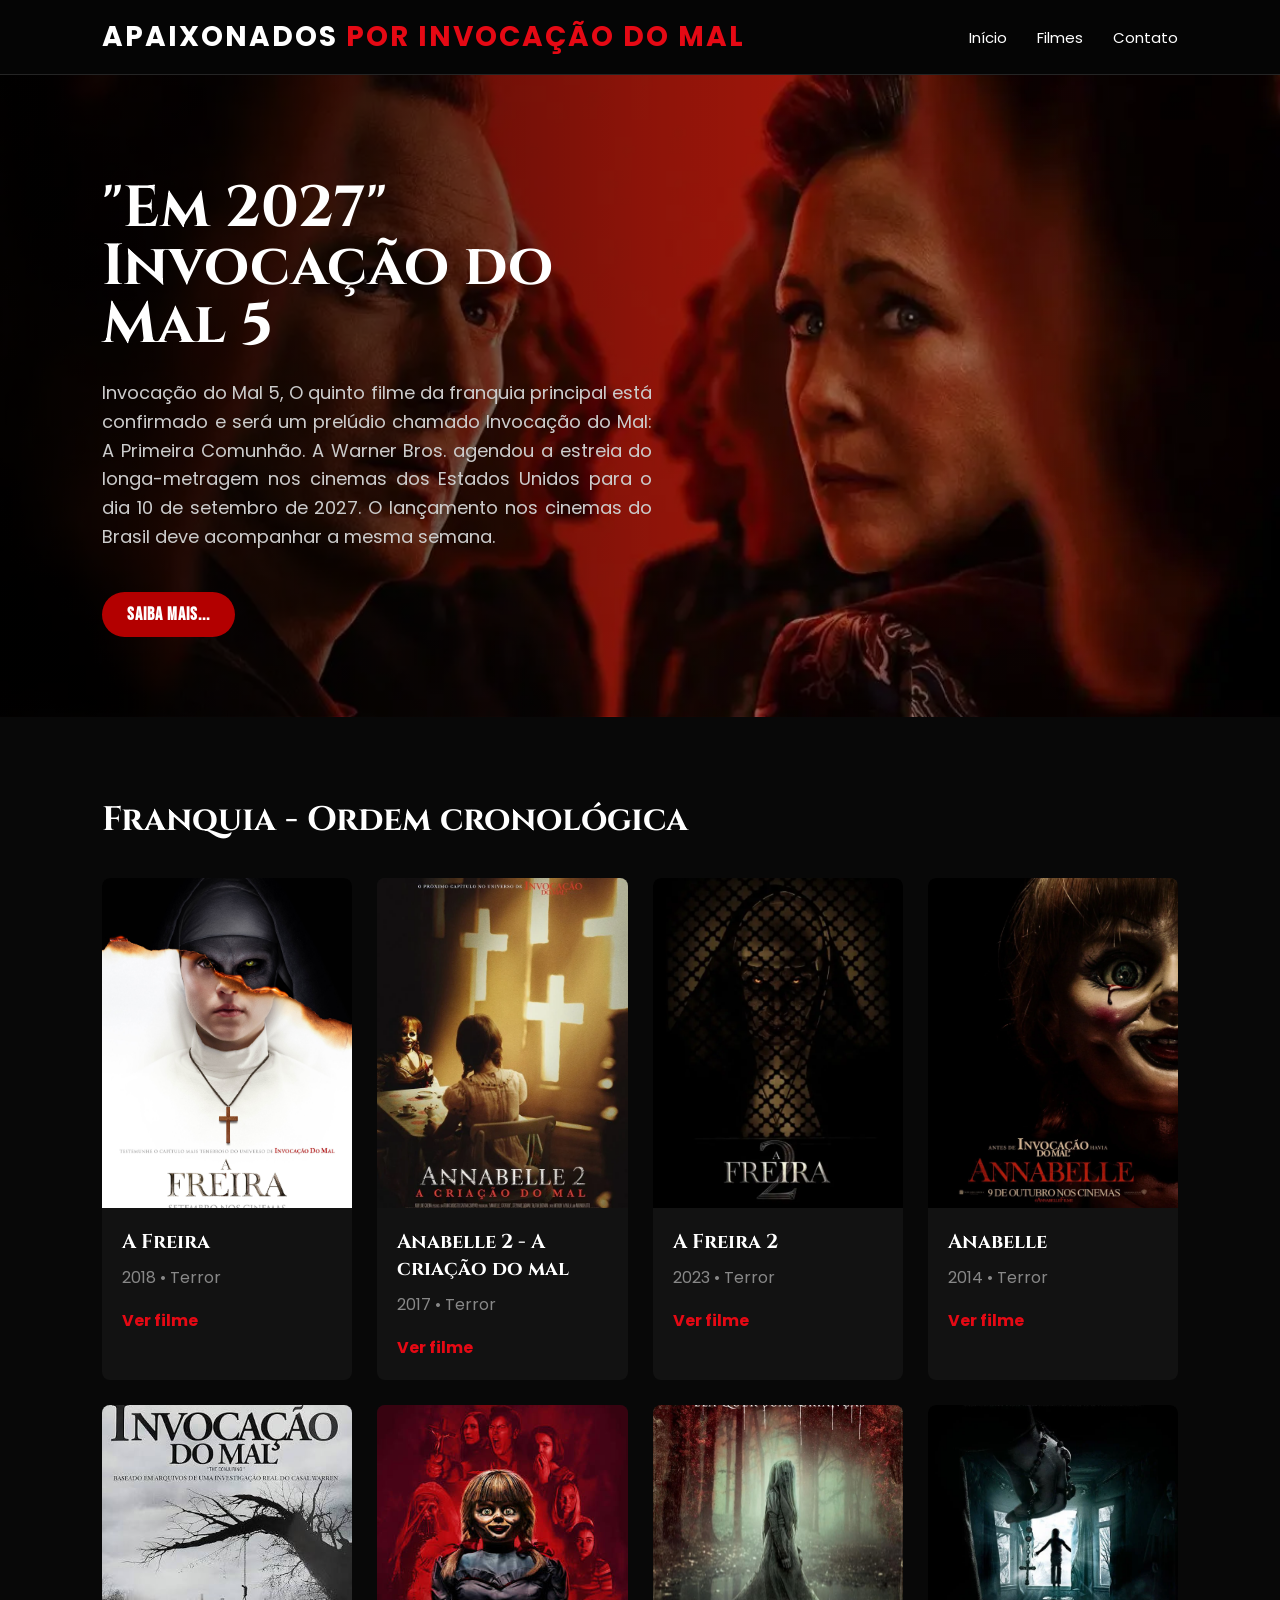
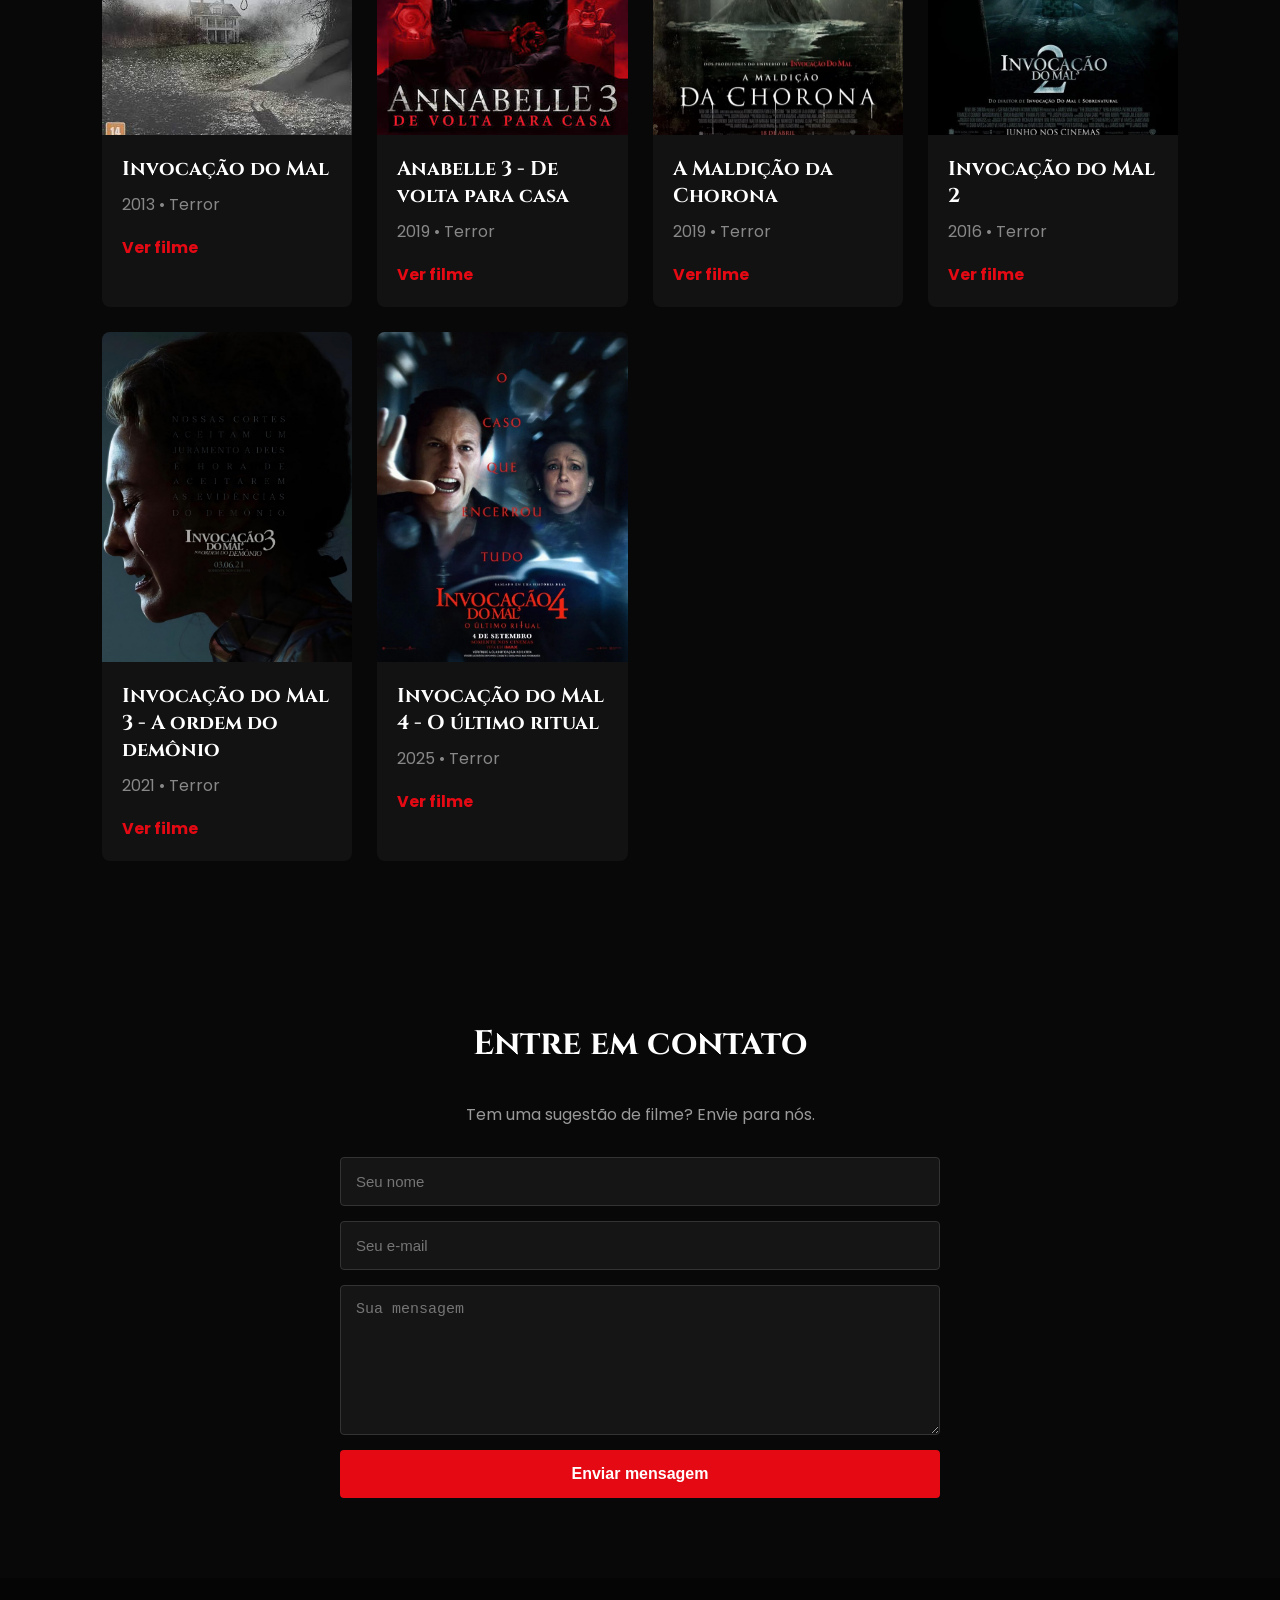
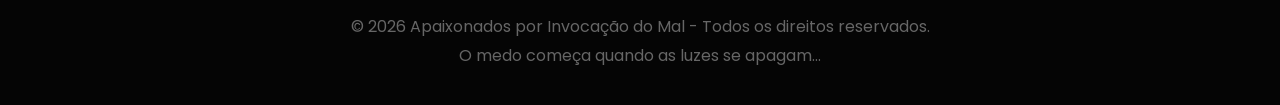
==== meu-site-terror/index.html @ 50147bad "atualização" ====
<!DOCTYPE html>
<html lang="pt-BR">
<head>
    <meta charset="UTF-8">
    <meta name="viewport" content="width=device-width, initial-scale=1.0">
    <meta name="description" content="Site de filmes de terror">
    <title>Apaixonados por Invocação do Mal - Filmes de Terror</title>

    <link rel="stylesheet" href="terror.css">

    <link rel="preconnect" href="https://fonts.googleapis.com">
<link rel="preconnect" href="https://fonts.gstatic.com" crossorigin>

<link href="https://fonts.googleapis.com/css2?family=Bebas+Neue&family=Cinzel:wght@400;500;600;700;800;900&family=Poppins:wght@400;500;600;700&display=swap" rel="stylesheet">

</head>

<body>

    <header>
        <div class="logo">APAIXONADOS <span>POR INVOCAÇÃO DO MAL</span></div>

        <nav>
            <a href="#inicio">Início</a>
            <a href="#filmes">Filmes</a>
            <a href="#contato">Contato</a>
        </nav>
    </header>

    <main>

        <!-- BANNER PRINCIPAL -->
        <section class="hero" id="inicio">
            <div class="hero-conteudo">

                <h1>"Em 2027" Invocação do Mal 5</h1>

                <p>
                   Invocação do Mal 5, O quinto filme da franquia principal está confirmado e será um prelúdio chamado Invocação do Mal: A Primeira Comunhão. 
                   A Warner Bros. agendou a estreia do longa-metragem nos cinemas dos Estados Unidos para o dia 10 de setembro de 2027. O lançamento nos cinemas do Brasil deve acompanhar a mesma semana.</p>
               
                   <details class="saiba-mais">

    <summary>Saiba mais...</summary>

    <h3>O que já sabemos sobre o filme:</h3>

    <p>
        <strong>A História:</strong> O roteiro deixará de lado o formato de sequência direta
        após o encerramento da saga original no quarto filme. A nova trama voltará no tempo,
        mais especificamente para a década de 1940, com foco nos primeiros casos paranormais
        e na juventude do casal de investigadores.
    </p>

    <h3>Novo Elenco:</h3>

    <p>
        Como retrata o passado dos protagonistas, os atores originais Patrick Wilson e Vera
        Farmiga passam o bastão. O jovem Ed Warren será interpretado por Garrett Wareing
        (A Longa Marcha) e a jovem Lorraine Warren será vivida por Amanda Fix
        (Acampamento Miasma). O ator alemão Matthias Schweighöfer (Army of the Dead)
        também integra o elenco em papel secreto.
    </p>

    <h3>Direção e Roteiro:</h3>

    <p>
        A direção fica sob a responsabilidade do cineasta francês Rodrigue Huart.
        O roteiro foi assinado por Richard Naing e Ian Goldberg, veteranos que
        trabalharam em A Freira 2 e Invocação do Mal 4.
    </p>
</details>
                </div>
            </div>
        </section> 

        <!-- FILMES -->
        <section class="filmes" id="filmes">
            <h2>Franquia - Ordem cronológica</h2>
            

            <div class="grade-filmes">

                <article class="card">
                    <img src="imagens/1348208.jpg" alt="Filme de terror">
                    <div class="card-conteudo">
                        <h3>A Freira</h3>
                        <p>2018 • Terror</p>
                        <a href="https://www.youtube.com/watch?v=4V44ew-laC4">Ver filme</a>
                    </div>
                </article>

                <article class="card">
                    <img src="imagens/208315.jpg" alt="Filme de terror">
                    <div class="card-conteudo">
                        <h3>Anabelle 2 - A criação do mal</h3>
                        <p>2017 • Terror</p>
                        <a href="https://www.youtube.com/watch?v=EWjq_8ijmvo">Ver filme</a>
                    </div>
                </article>

                <article class="card">
                    <img src="imagens/afreira2.webp" alt="Filme de terror">
                    <div class="card-conteudo">
                        <h3>A Freira 2</h3>
                        <p>2023 • Terror</p>
                        <a href="https://www.youtube.com/watch?v=0JZ8WGVSrwM">Ver filme</a>
                    </div>
                </article>

                <article class="card">
                    <img src="imagens/anabellefoto.jpg" alt="Filme de terror">
                    <div class="card-conteudo">
                        <h3>Anabelle</h3>
                        <p>2014 • Terror</p>
                        <a href="https://www.youtube.com/watch?v=kHl6aU30pIo">Ver filme</a>
                    </div>
                </article>

                <article class="card">
                    <img src="imagens/invocaçãodomal1.jpg" alt="Filme de terror">
                    <div class="card-conteudo">
                        <h3>Invocação do Mal</h3>
                        <p>2013 • Terror</p>
                        <a href="https://www.youtube.com/watch?v=GQrrXceHn2E">Ver filme</a>
                    </div>
                </article>

                <article class="card">
                    <img src="imagens/anabelle3.jpg" alt="Filme de terror">
                    <div class="card-conteudo">
                        <h3>Anabelle 3 - De volta para casa</h3>
                        <p>2019 • Terror</p>
                        <a href="https://www.youtube.com/watch?v=BlAsN0G8_7o">Ver filme</a>
                    </div>
                </article>

                
                <article class="card">
                    <img src="imagens/amaldicaodachorona.jpg" alt="Filme de terror">
                    <div class="card-conteudo">
                        <h3>A Maldição da Chorona</h3>
                        <p>2019 • Terror</p>
                        <a href="https://www.youtube.com/watch?v=6Y3QdYdobFw">Ver filme</a>
                    </div>
                </article>

                <article class="card">
                    <img src="imagens/invocacaodomal2.jpg" alt="Filme de terror">
                    <div class="card-conteudo">
                        <h3>Invocação do Mal 2</h3>
                        <p>2016 • Terror</p>
                        <a href="https://www.youtube.com/watch?v=5gN2uH3EJFU">Ver filme</a>
                    </div>
                </article>

                <article class="card">
                    <img src="imagens/invocacaodomal3.jpg" alt="Filme de terror">
                    <div class="card-conteudo">
                        <h3>Invocação do Mal 3 - A ordem do demônio</h3>
                        <p>2021 • Terror</p>
                        <a href="https://www.youtube.com/watch?v=anDtrp34xig">Ver filme</a>
                    </div>
                </article>

                <article class="card">
                    <img src="imagens/invocacaodomal4.jpg" alt="Filme de terror">
                    <div class="card-conteudo">
                        <h3>Invocação do Mal 4 - O último ritual</h3>
                        <p>2025 • Terror</p>
                        <a href="https://www.youtube.com/watch?v=PK36Lr7dJU8">Ver filme</a>
                    </div>
                </article>


            </div>
        </section>

      
        <!-- CONTATO -->
        <section class="contato" id="contato">
            <h2>Entre em contato</h2>

            <p>
                Tem uma sugestão de filme? Envie para nós.
            </p>

            <form>
                <input type="text" placeholder="Seu nome" required>

                <input type="email" placeholder="Seu e-mail" required>

                <textarea placeholder="Sua mensagem"></textarea>

                <button type="submit">Enviar mensagem</button>
            </form>
        </section>

    </main>

    <footer>
        <p>© 2026 Apaixonados por Invocação do Mal - Todos os direitos reservados.</p>
        <p>O medo começa quando as luzes se apagam...</p>
    </footer>

</body>
</html>
---- meu-site-terror/terror.css ----
/* RESET */

* {
    margin: 0;
    padding: 0;
    box-sizing: border-box;
}

html {
    scroll-behavior: smooth;
}

body {
    background-color: #080808;
    color: #ffffff;
}


/* HEADER */

header {
    width: 100%;
    height: 75px;
    padding: 0 8%;
    background-color: #050505;

    display: flex;
    align-items: center;
    justify-content: space-between;

    border-bottom: 1px solid #252525;

    position: fixed;
    top: 0;
    z-index: 1000;
}

.logo {
    font-size: 28px;
    font-weight: bold;
    letter-spacing: 2px;
}

.logo span {
    color: #e50914;
}

nav {
    display: flex;
    gap: 30px;
}

nav a {
    color: #ffffff;
    text-decoration: none;
    font-size: 15px;
    transition: 0.3s;
}

nav a:hover {
    color: #e50914;
}


/* HERO */

.hero {
    min-height: 700px;
    width: 100%;

    display: flex;
    align-items: center;

    padding: 180px 8% 80px;

    background-image:
        linear-gradient(
            90deg,
            rgba(0, 0, 0, 0.90),
            rgba(0, 0, 0, 0.45),
            rgba(0, 0, 0, 0.15)
        ),
        url("imagens/casaled.webp");

    background-size: cover;
    background-position: center;
    background-repeat: no-repeat;
}
.hero-conteudo {
    max-width: 550px;
}

.hero-conteudo p {
    text-align: justify;
    line-height: 1.6;
}

.categoria {
    color: #e50914;
    font-weight: bold;
    letter-spacing: 3px;
    margin-bottom: 15px;
}

.hero h1 {
    font-size: 58px;
    line-height: 1;
    margin-bottom: 25px;
}

.hero p {
    color: #cccccc;
    font-size: 18px;
    line-height: 1.6;
}


/* BOTÕES */

.botoes {
    display: flex;
    gap: 15px;
    margin-top: 30px;
}

.botao,
.botao-secundario {
    padding: 14px 24px;
    border-radius: 4px;
    text-decoration: none;
    font-weight: bold;
}

.botao {
    background-color: #e50914;
    color: white;
}

.botao:hover {
    background-color: #b20710;
}

.botao-secundario {
    background-color: #ffffff;
    color: #000000;
}

.botao-secundario:hover {
    background-color: #cccccc;
}


/* SEÇÃO FILMES */

.filmes {
    padding: 80px 8%;
}

h2 {
    font-size: 34px;
    margin-bottom: 35px;
}

.grade-filmes {
    display: grid;
    grid-template-columns: repeat(4, 1fr);
    gap: 25px;
}


/* CARD */

.card {
    background-color: #121212;
    border-radius: 8px;
    overflow: hidden;
    transition: 0.3s;
}

.card:hover {
    transform: translateY(-8px);
    box-shadow: 0 10px 30px rgba(229, 9, 20, 0.3);
}

.card img {
    width: 100%;
    height: 330px;
    object-fit: cover;
    display: block;
}

.card-conteudo {
    padding: 20px;
}

.card h3 {
    font-size: 20px;
    margin-bottom: 10px;
}

.card p {
    color: #888888;
    margin-bottom: 18px;
}

.card a {
    color: #e50914;
    text-decoration: none;
    font-weight: bold;
}


/* CLÁSSICOS */

.classicos {
    padding: 80px 8%;
    background-color: #101010;
}

.lista-classicos {
    display: grid;
    grid-template-columns: repeat(3, 1fr);
    gap: 25px;
}

.lista-classicos div {
    padding: 30px;
    background-color: #181818;
    border-left: 4px solid #e50914;
}

.lista-classicos span {
    color: #e50914;
    font-size: 30px;
    font-weight: bold;
}

.lista-classicos h3 {
    margin: 15px 0 10px;
    font-size: 22px;
}

.lista-classicos p {
    color: #999999;
    line-height: 1.5;
}


/* CONTATO */

.contato {
    padding: 80px 8%;
    text-align: center;
}

.contato > p {
    color: #999999;
    margin-bottom: 30px;
}

form {
    max-width: 600px;
    margin: auto;

    display: flex;
    flex-direction: column;
    gap: 15px;
}

input,
textarea {
    width: 100%;
    padding: 15px;

    background-color: #151515;
    border: 1px solid #333333;
    border-radius: 4px;

    color: white;
    font-size: 15px;
}

textarea {
    min-height: 150px;
    resize: vertical;
}

button {
    padding: 15px;

    background-color: #e50914;
    color: white;

    border: none;
    border-radius: 4px;

    font-size: 16px;
    font-weight: bold;

    cursor: pointer;
}

button:hover {
    background-color: #b20710;
}


/* FOOTER */

footer {
    padding: 35px 8%;
    background-color: #050505;
    text-align: center;

    color: #666666;
    line-height: 1.8;
}


/* RESPONSIVIDADE */

@media (max-width: 900px) {

    .grade-filmes {
        grid-template-columns: repeat(2, 1fr);
    }

    .lista-classicos {
        grid-template-columns: 1fr;
    }

    .hero h1 {
        font-size: 45px;
    }
}


@media (max-width: 600px) {

    header {
        height: auto;
        padding: 20px;
        flex-direction: column;
        gap: 15px;
    }

    nav {
        gap: 15px;
        flex-wrap: wrap;
        justify-content: center;
    }

    .hero {
        padding: 180px 20px 80px;
    }

    .hero h1 {
        font-size: 38px;
    }

    .filmes,
    .classicos,
    .contato {
        padding: 60px 20px;
    }

    .grade-filmes {
        grid-template-columns: 1fr;
    }
}

body {
    font-family: 'Poppins', sans-serif;
}

.saiba-mais {
    margin-top: 40px;
}

.saiba-mais h3 {
    margin-top: 25px;
    margin-bottom: 10px;
}

.saiba-mais p {
    text-align: justify;
    margin-bottom: 20px;
    line-height: 1.6;
}

.saiba-mais summary {
    display: inline-block;
    padding: 12px 25px;
    background-color: #b30000;
    color: white;
    border-radius: 30px;
    cursor: pointer;
    font-weight: bold;
    list-style: none;
    transition: 0.3s;
}

.saiba-mais summary:hover {
    background-color: #e00000;
    transform: scale(1.05);
}

body {
    font-family: 'Poppins', sans-serif;
}

h1, h2, h3 {
    font-family: 'Cinzel', serif;
}

.saiba-mais summary {
    font-family: 'Bebas Neue', sans-serif;
    font-size: 18px;
    letter-spacing: 1px;
}
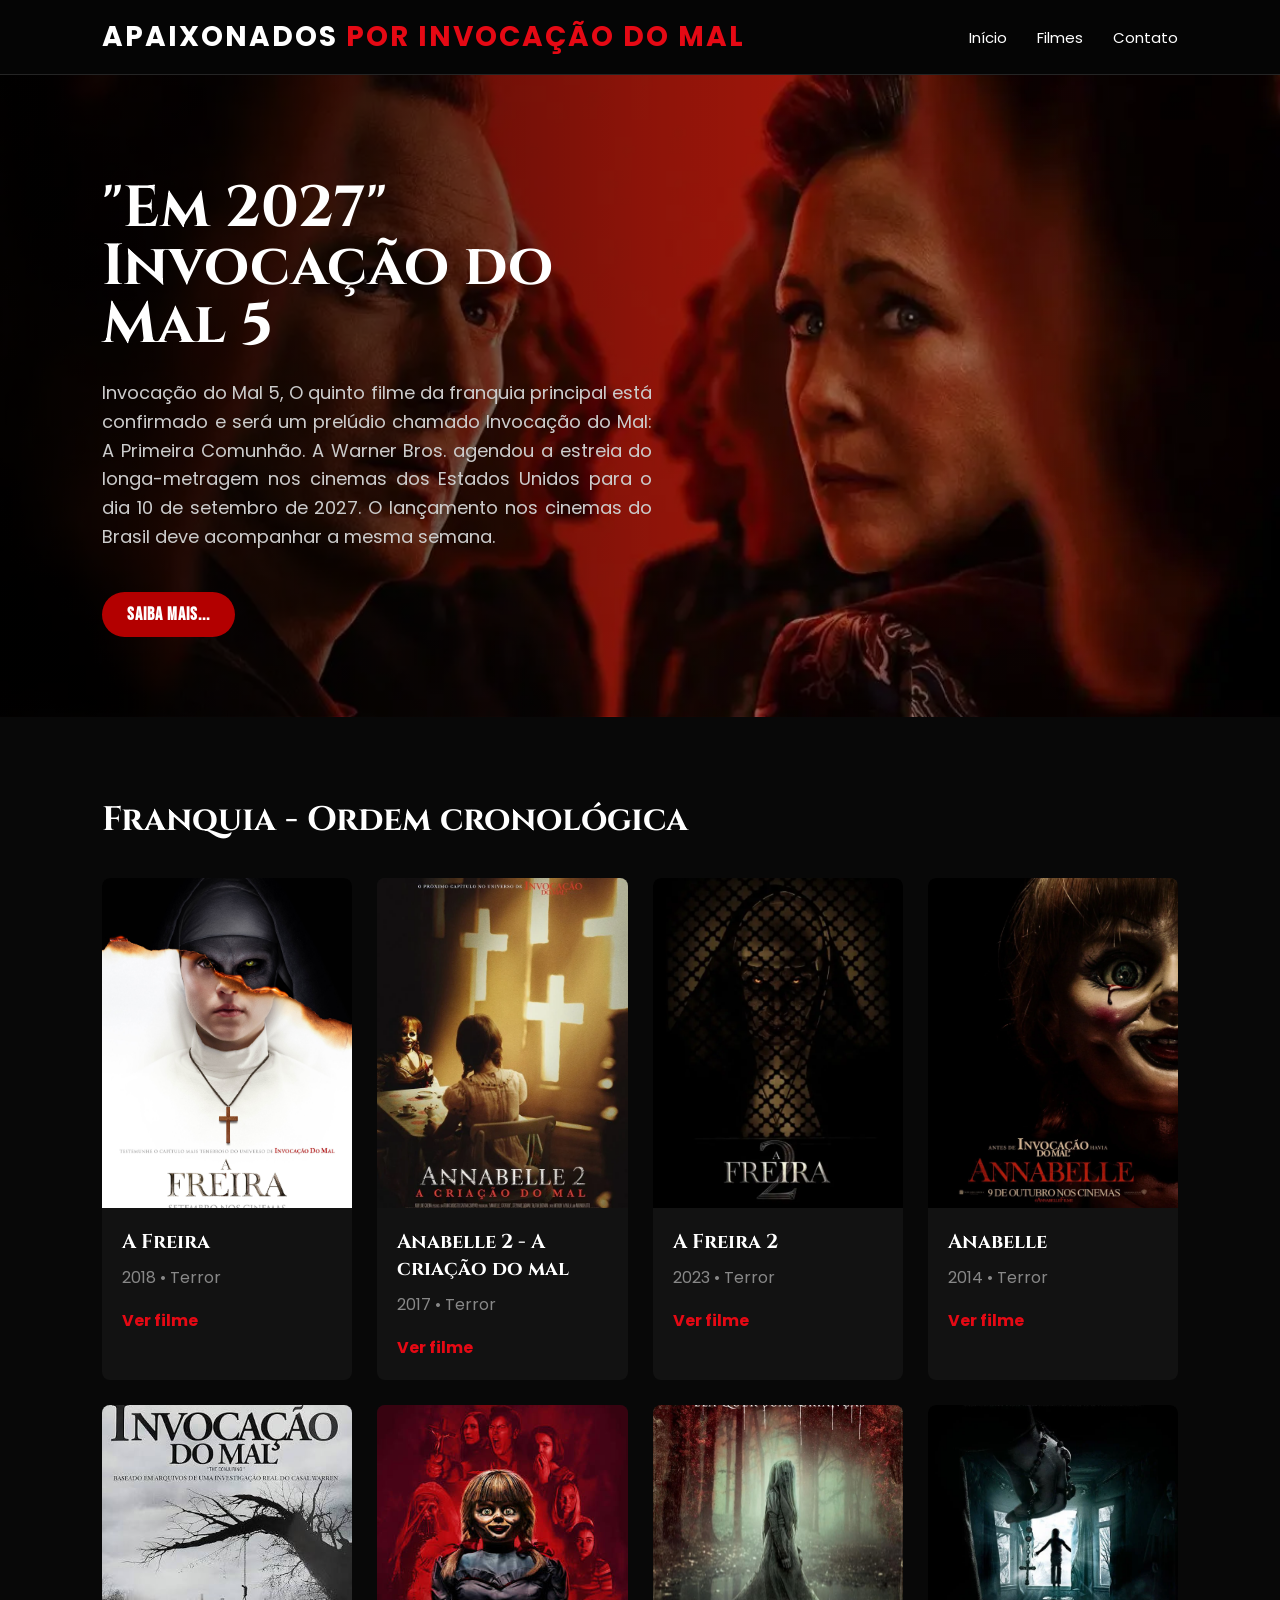
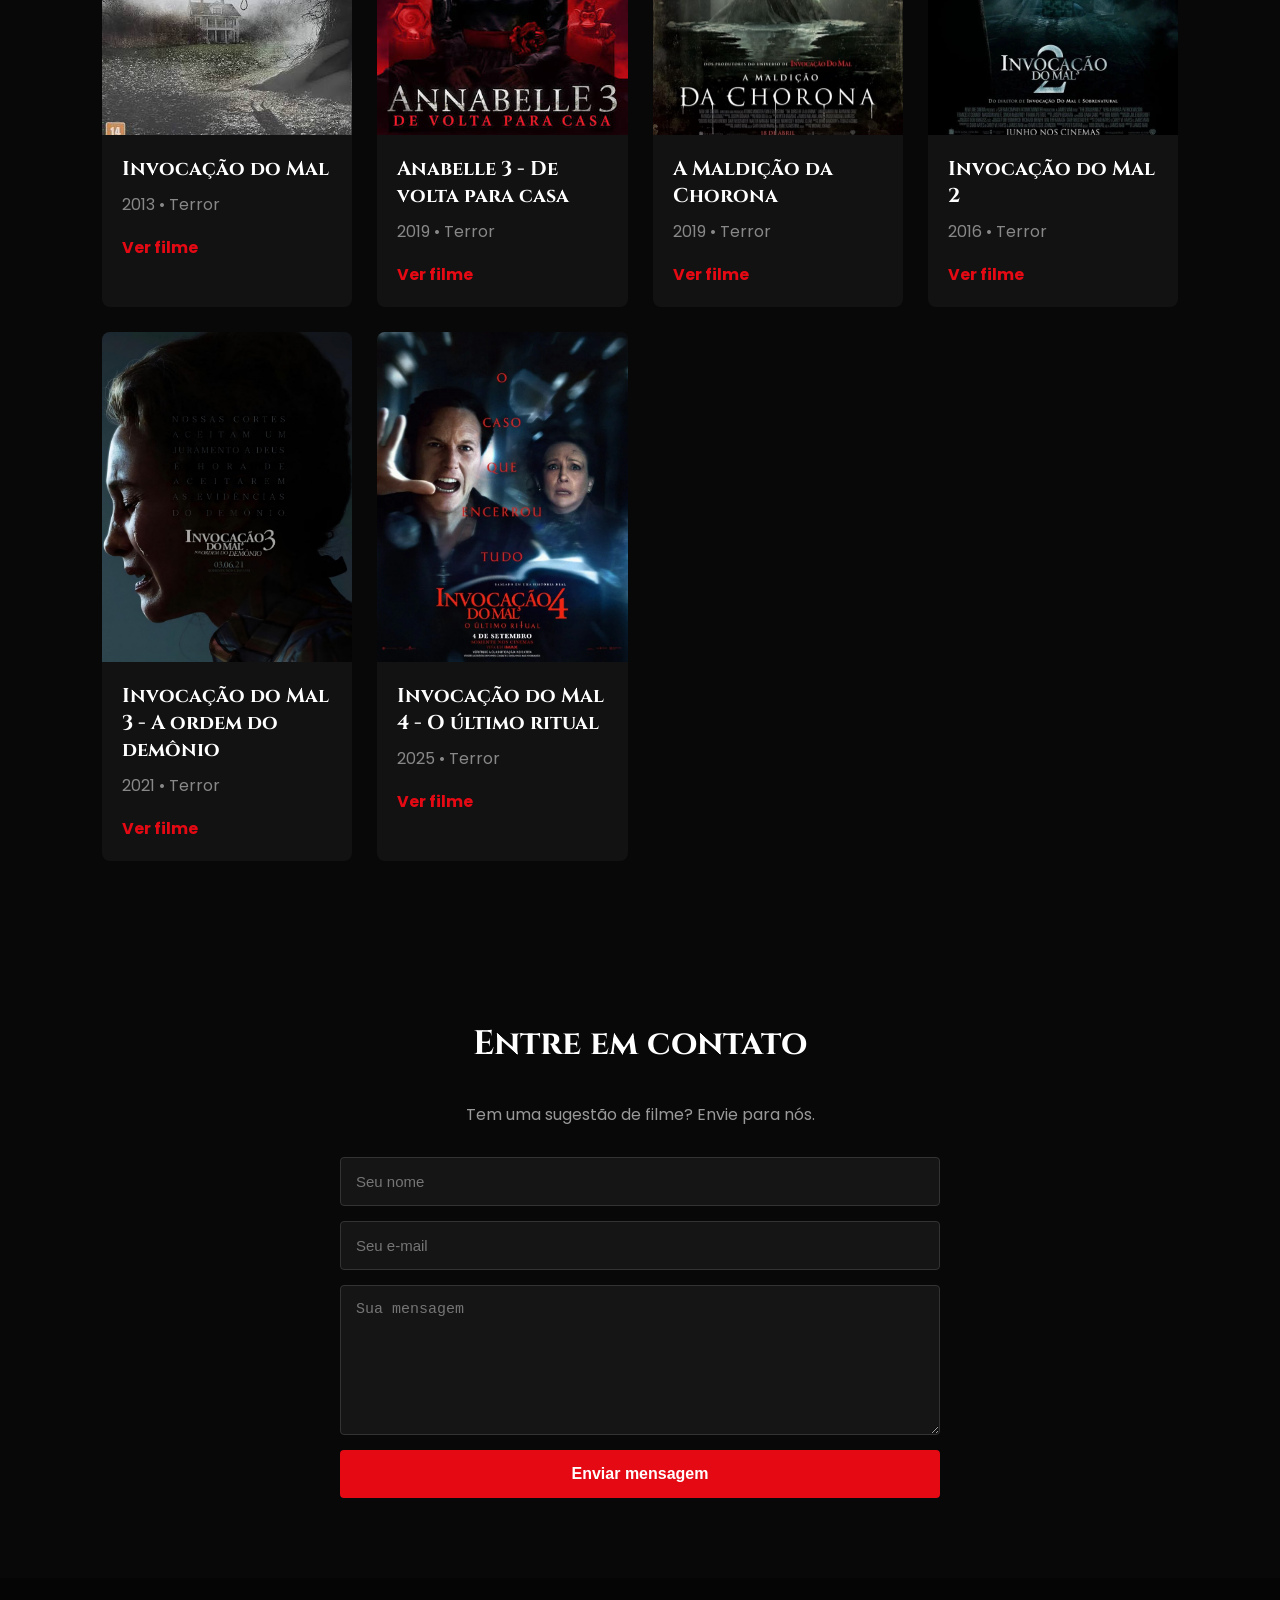
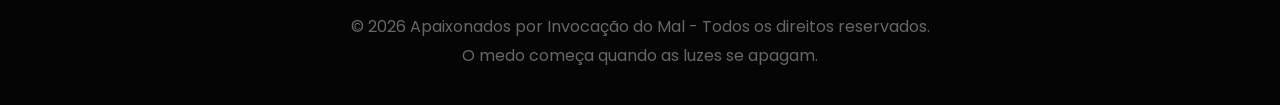
==== commit ff2cfff2: "correção" ====
--- a/meu-site-terror/index.html
+++ b/meu-site-terror/index.html
@@ -200,7 +200,7 @@
 
     <footer>
         <p>© 2026 Apaixonados por Invocação do Mal - Todos os direitos reservados.</p>
-        <p>O medo começa quando as luzes se apagam...</p>
+        <p>O medo começa quando as luzes se apagam.</p>
     </footer>
 
 </body>
--- a/meu-site-terror/terror.css
+++ b/meu-site-terror/terror.css
@@ -245,7 +245,6 @@
     line-height: 1.5;
 }
 
-
 /* CONTATO */
 
 .contato {
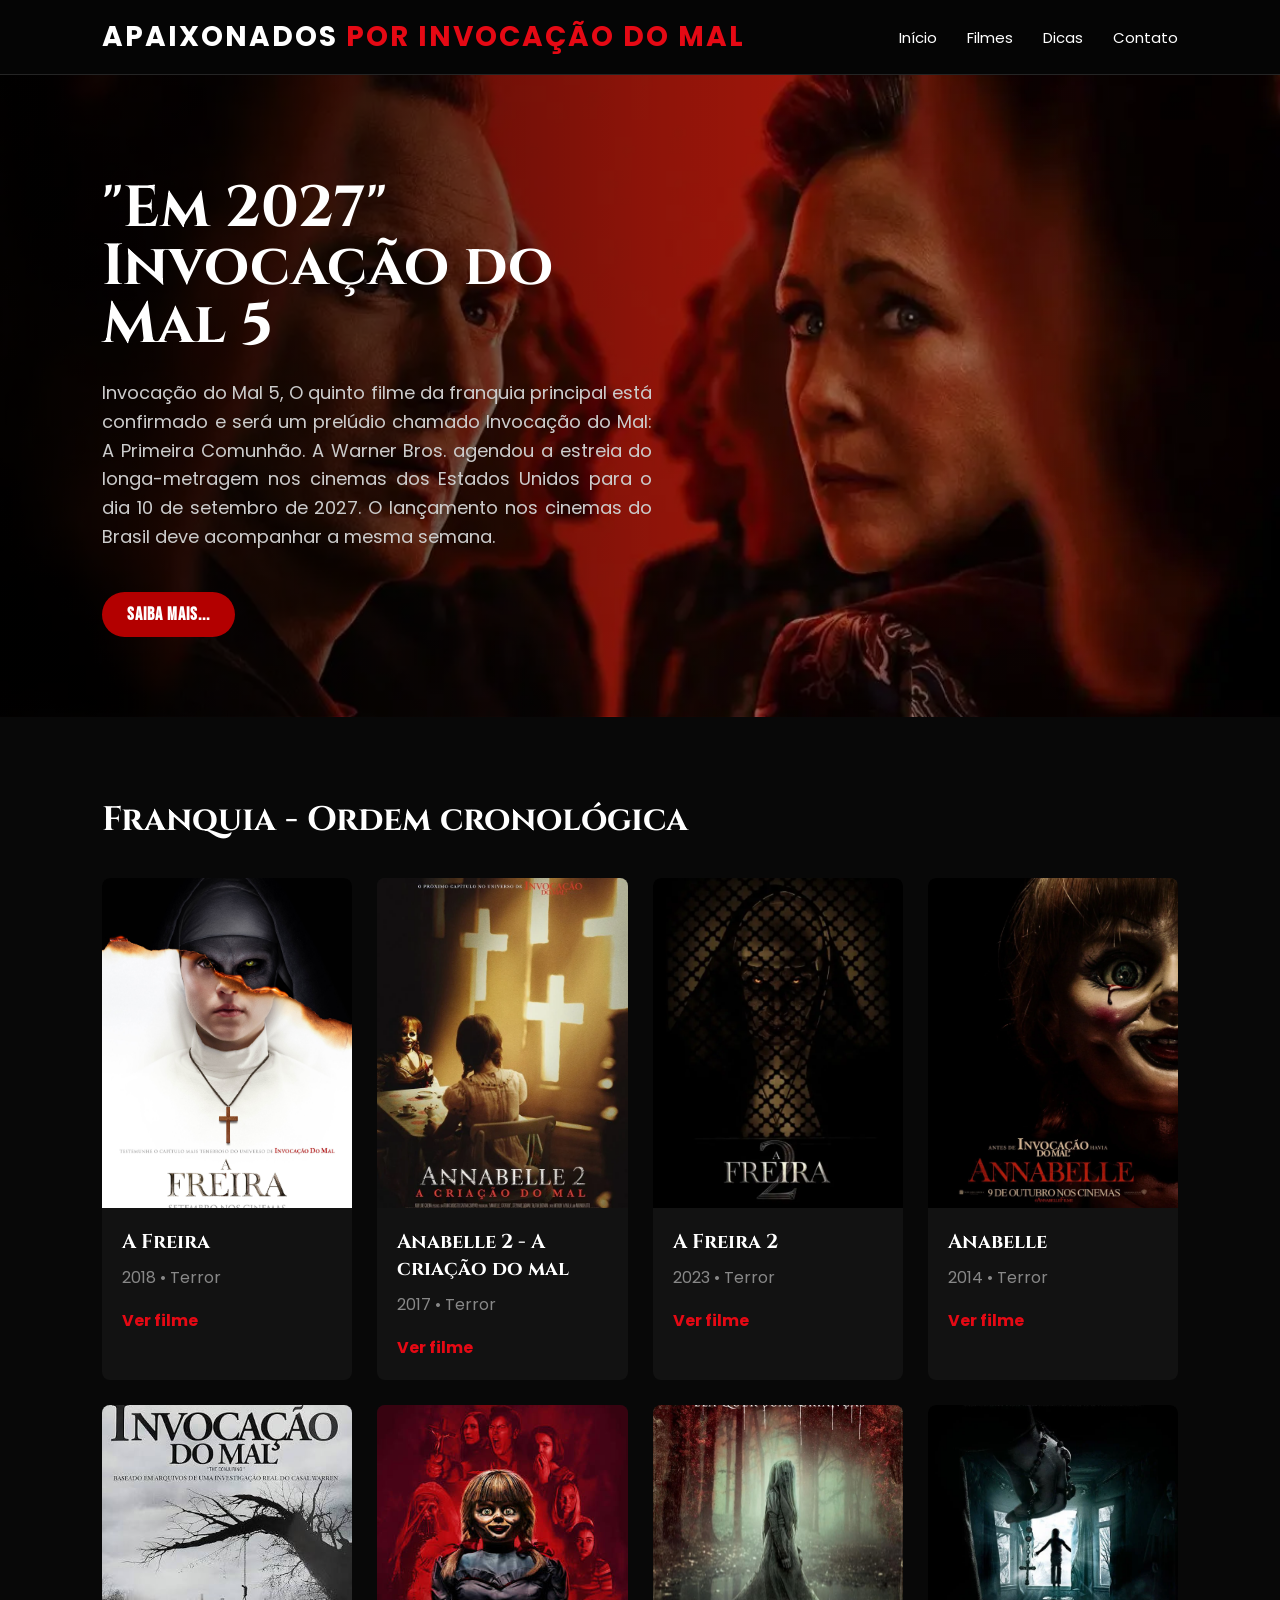
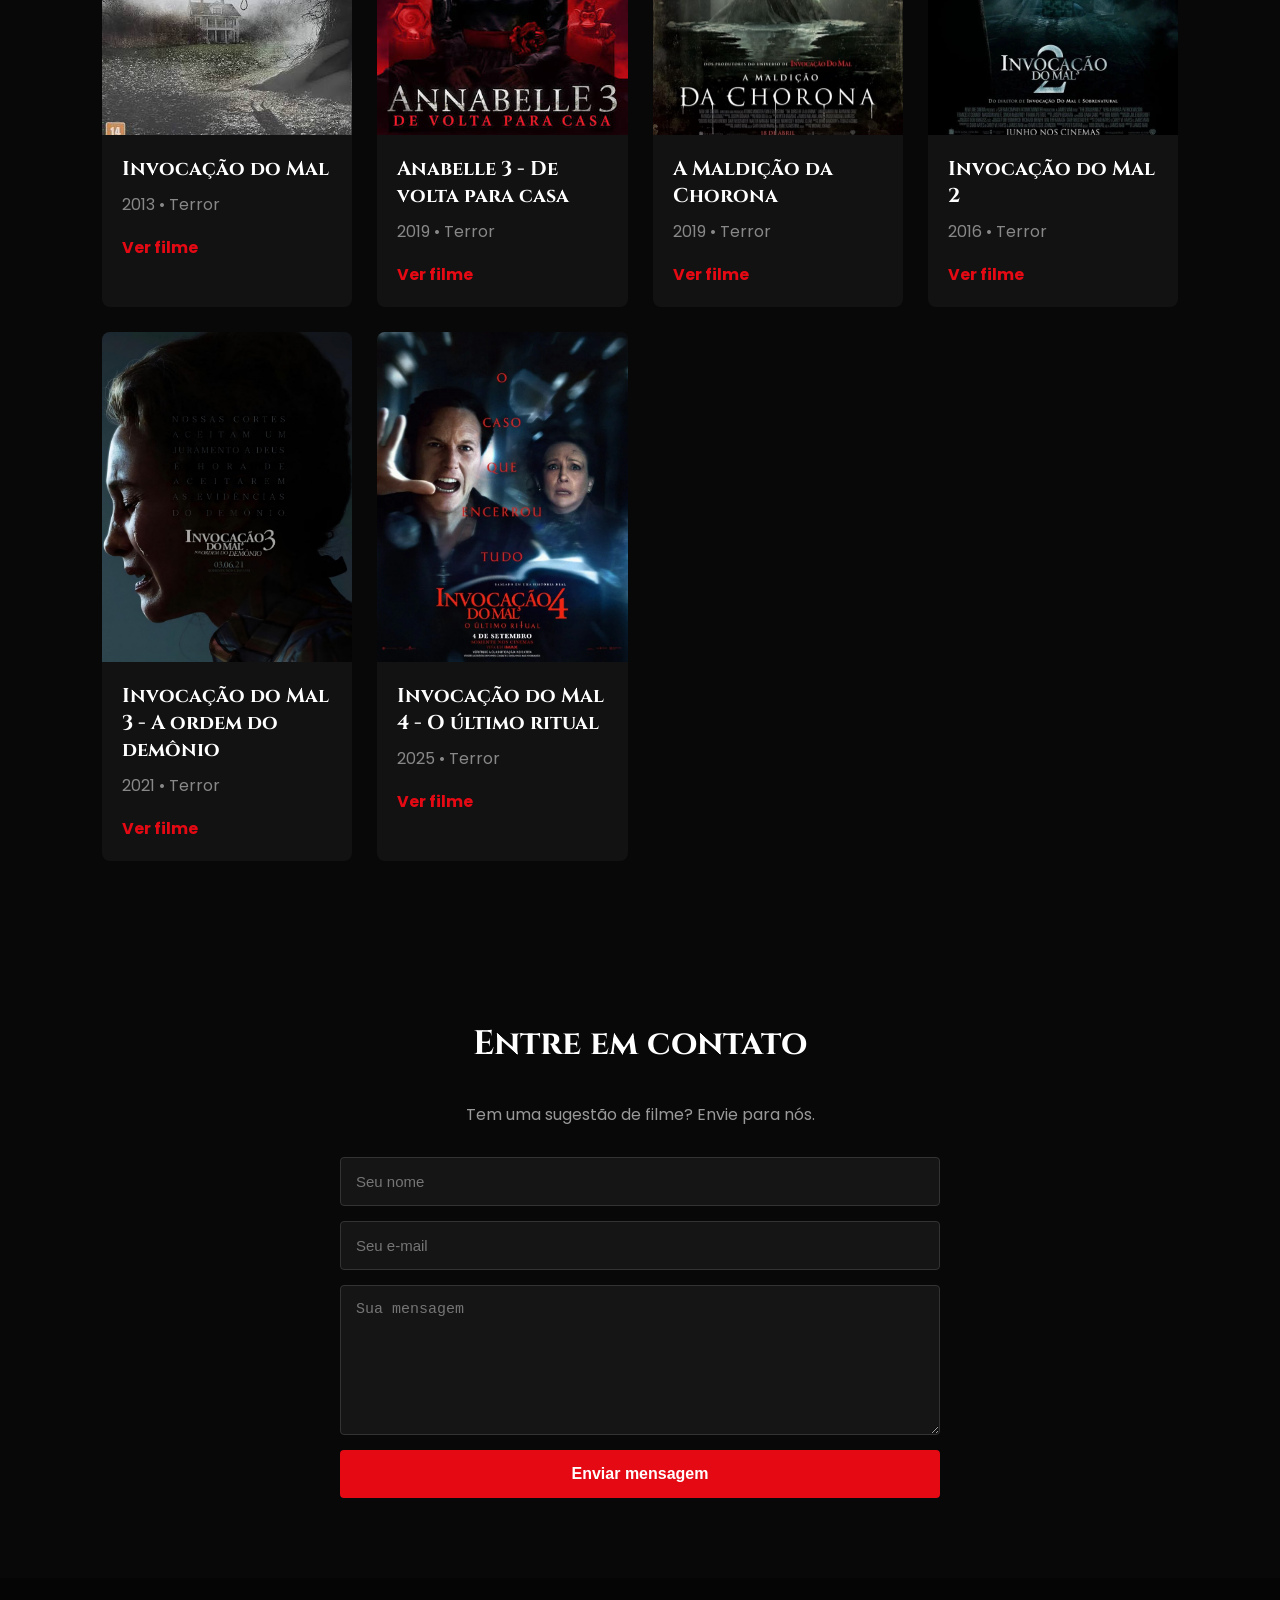
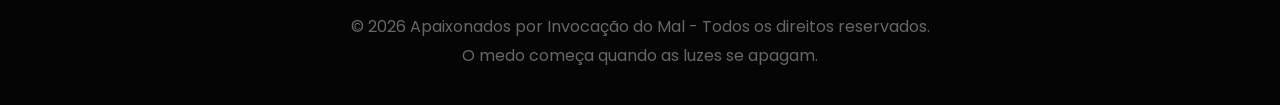
==== commit 6a49aeed: "atualização" ====
--- a/meu-site-terror/index.html
+++ b/meu-site-terror/index.html
@@ -23,6 +23,7 @@
         <nav>
             <a href="#inicio">Início</a>
             <a href="#filmes">Filmes</a>
+            <a href="Dicas">Dicas</a>
             <a href="#contato">Contato</a>
         </nav>
     </header>
@@ -177,6 +178,7 @@
         </section>
 
       
+      
         <!-- CONTATO -->
         <section class="contato" id="contato">
             <h2>Entre em contato</h2>
--- a/meu-site-terror/terror.css
+++ b/meu-site-terror/terror.css
@@ -416,4 +416,13 @@
     font-family: 'Bebas Neue', sans-serif;
     font-size: 18px;
     letter-spacing: 1px;
+}
+
+.introducao {
+    margin-top: 25px;
+    margin-bottom: 35px;
+    text-align: left;
+    font-family: 'Poppins', sans-serif;
+    font-size: 18px;
+    line-height: 1.7;
 }
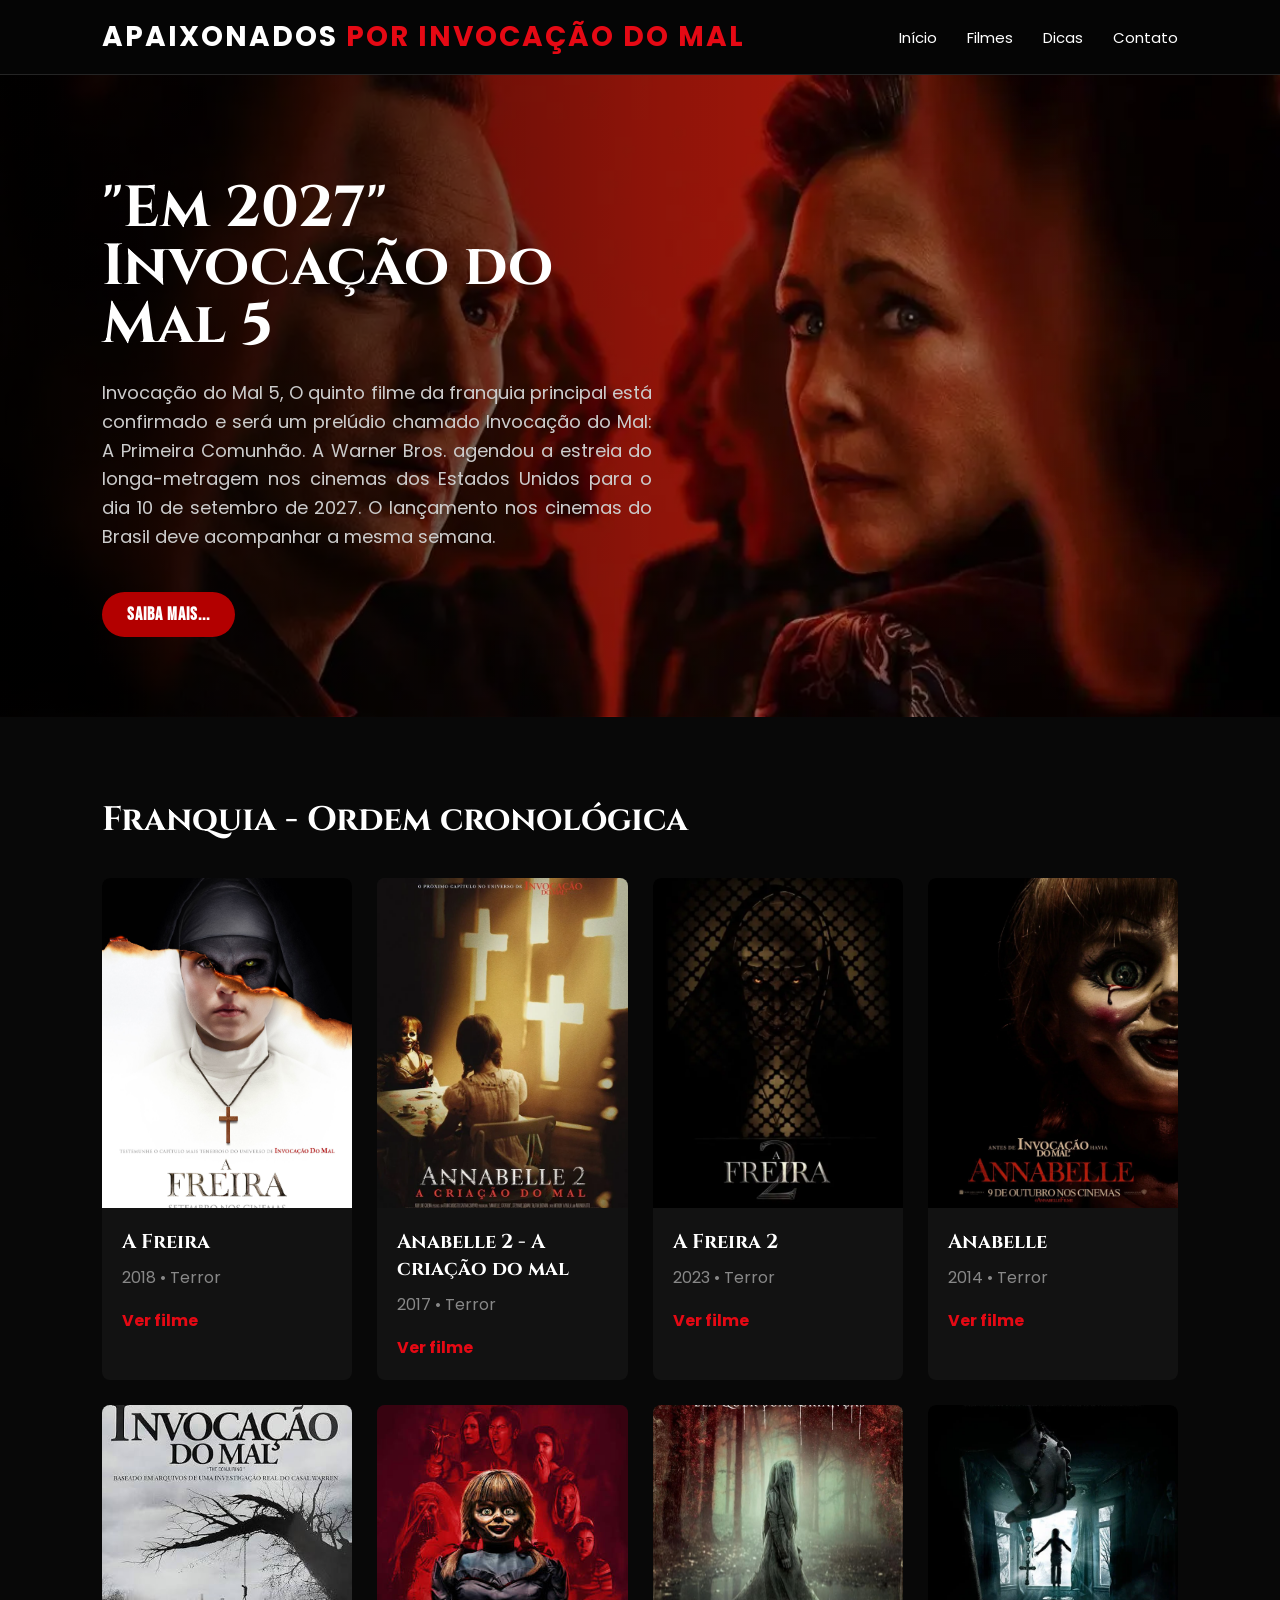
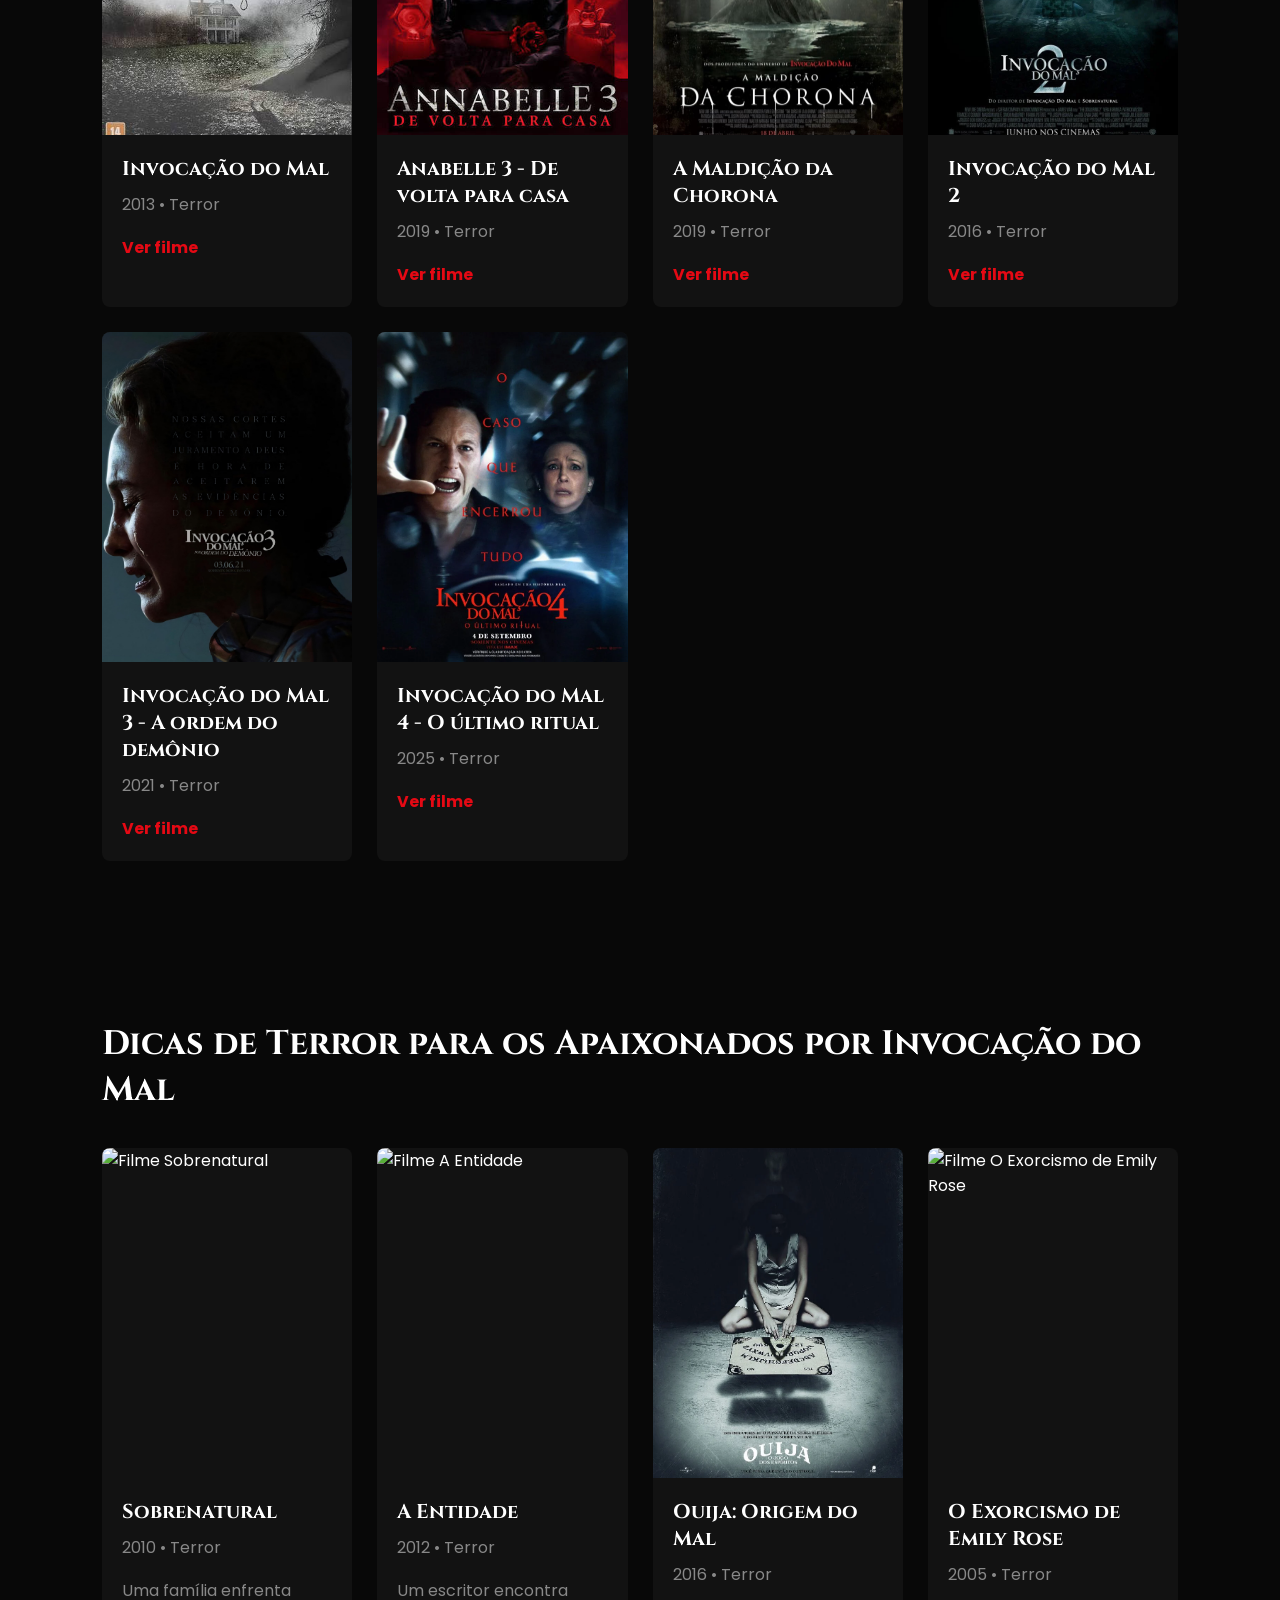
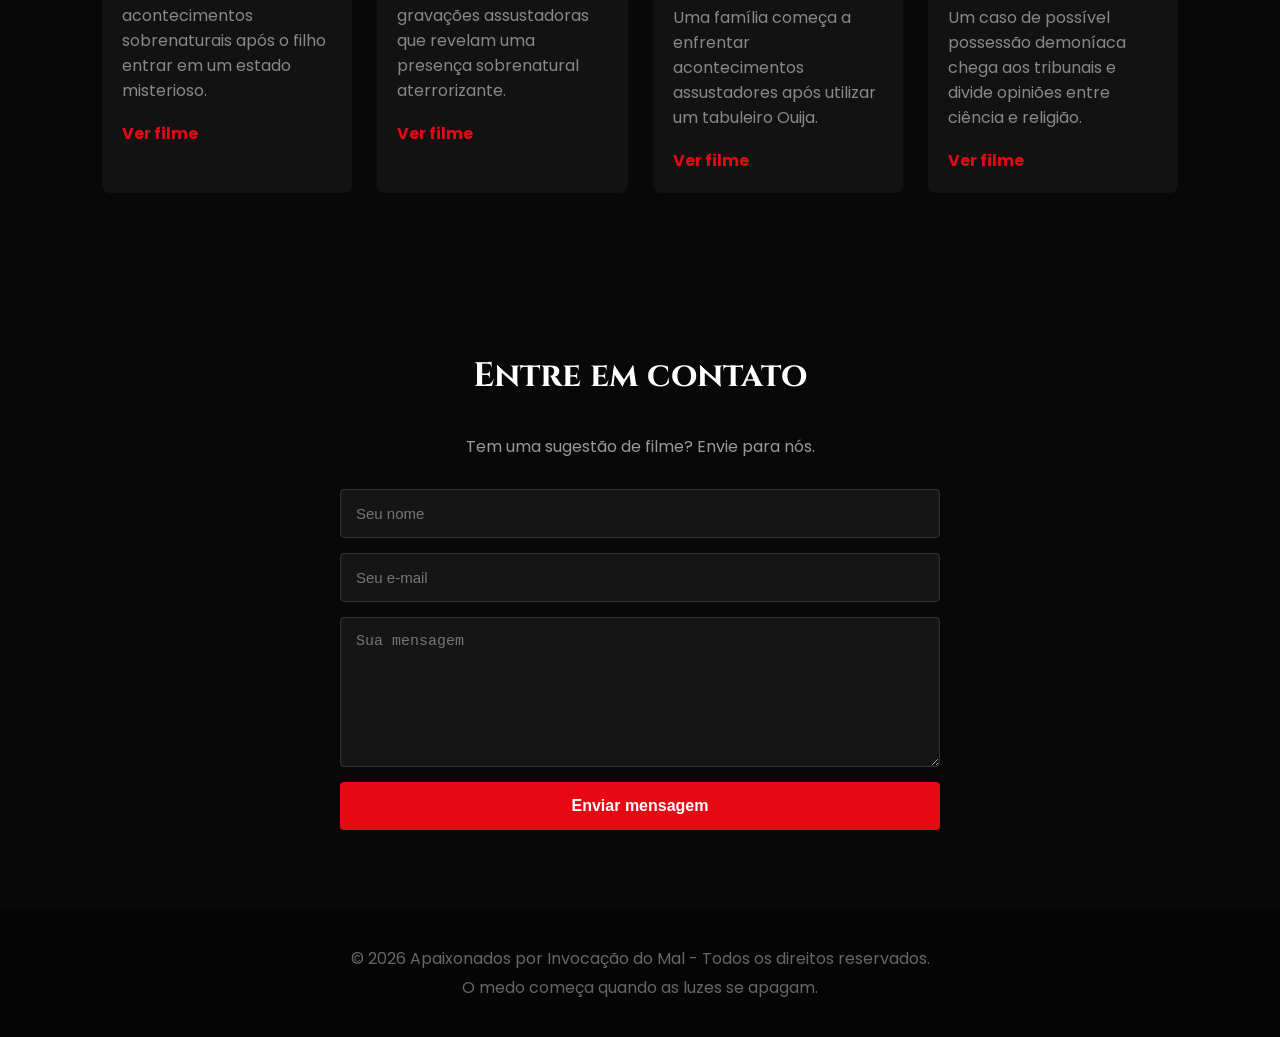
==== commit c7676e73: "atualizalção" ====
--- a/meu-site-terror/index.html
+++ b/meu-site-terror/index.html
@@ -177,7 +177,54 @@
             </div>
         </section>
 
-      
+        <!-- DICAS DE TERROR -->
+<section class="filmes" id="dicas">
+    <h2>Dicas de Terror para os Apaixonados por Invocação do Mal</h2>
+
+    <div class="grade-filmes">
+
+        <article class="card">
+            <img src="imagens/sobrenatural.jpg" alt="Filme Sobrenatural">
+            <div class="card-conteudo">
+                <h3>Sobrenatural</h3>
+                <p>2010 • Terror</p>
+                <p>Uma família enfrenta acontecimentos sobrenaturais após o filho entrar em um estado misterioso.</p>
+                <a href="#">Ver filme</a>
+            </div>
+        </article>
+
+        <article class="card">
+            <img src="imagens/aentidade.jpg" alt="Filme A Entidade">
+            <div class="card-conteudo">
+                <h3>A Entidade</h3>
+                <p>2012 • Terror</p>
+                <p>Um escritor encontra gravações assustadoras que revelam uma presença sobrenatural aterrorizante.</p>
+                <a href="#">Ver filme</a>
+            </div>
+        </article>
+
+        <article class="card">
+            <img src="imagens/ouija.jpg" alt="Filme Ouija: Origem do Mal">
+            <div class="card-conteudo">
+                <h3>Ouija: Origem do Mal</h3>
+                <p>2016 • Terror</p>
+                <p>Uma família começa a enfrentar acontecimentos assustadores após utilizar um tabuleiro Ouija.</p>
+                <a href="#">Ver filme</a>
+            </div>
+        </article>
+
+        <article class="card">
+            <img src="imagens/emilyrose.jpg" alt="Filme O Exorcismo de Emily Rose">
+            <div class="card-conteudo">
+                <h3>O Exorcismo de Emily Rose</h3>
+                <p>2005 • Terror</p>
+                <p>Um caso de possível possessão demoníaca chega aos tribunais e divide opiniões entre ciência e religião.</p>
+                <a href="#">Ver filme</a>
+            </div>
+        </article>
+
+    </div>
+</section>
       
         <!-- CONTATO -->
         <section class="contato" id="contato">
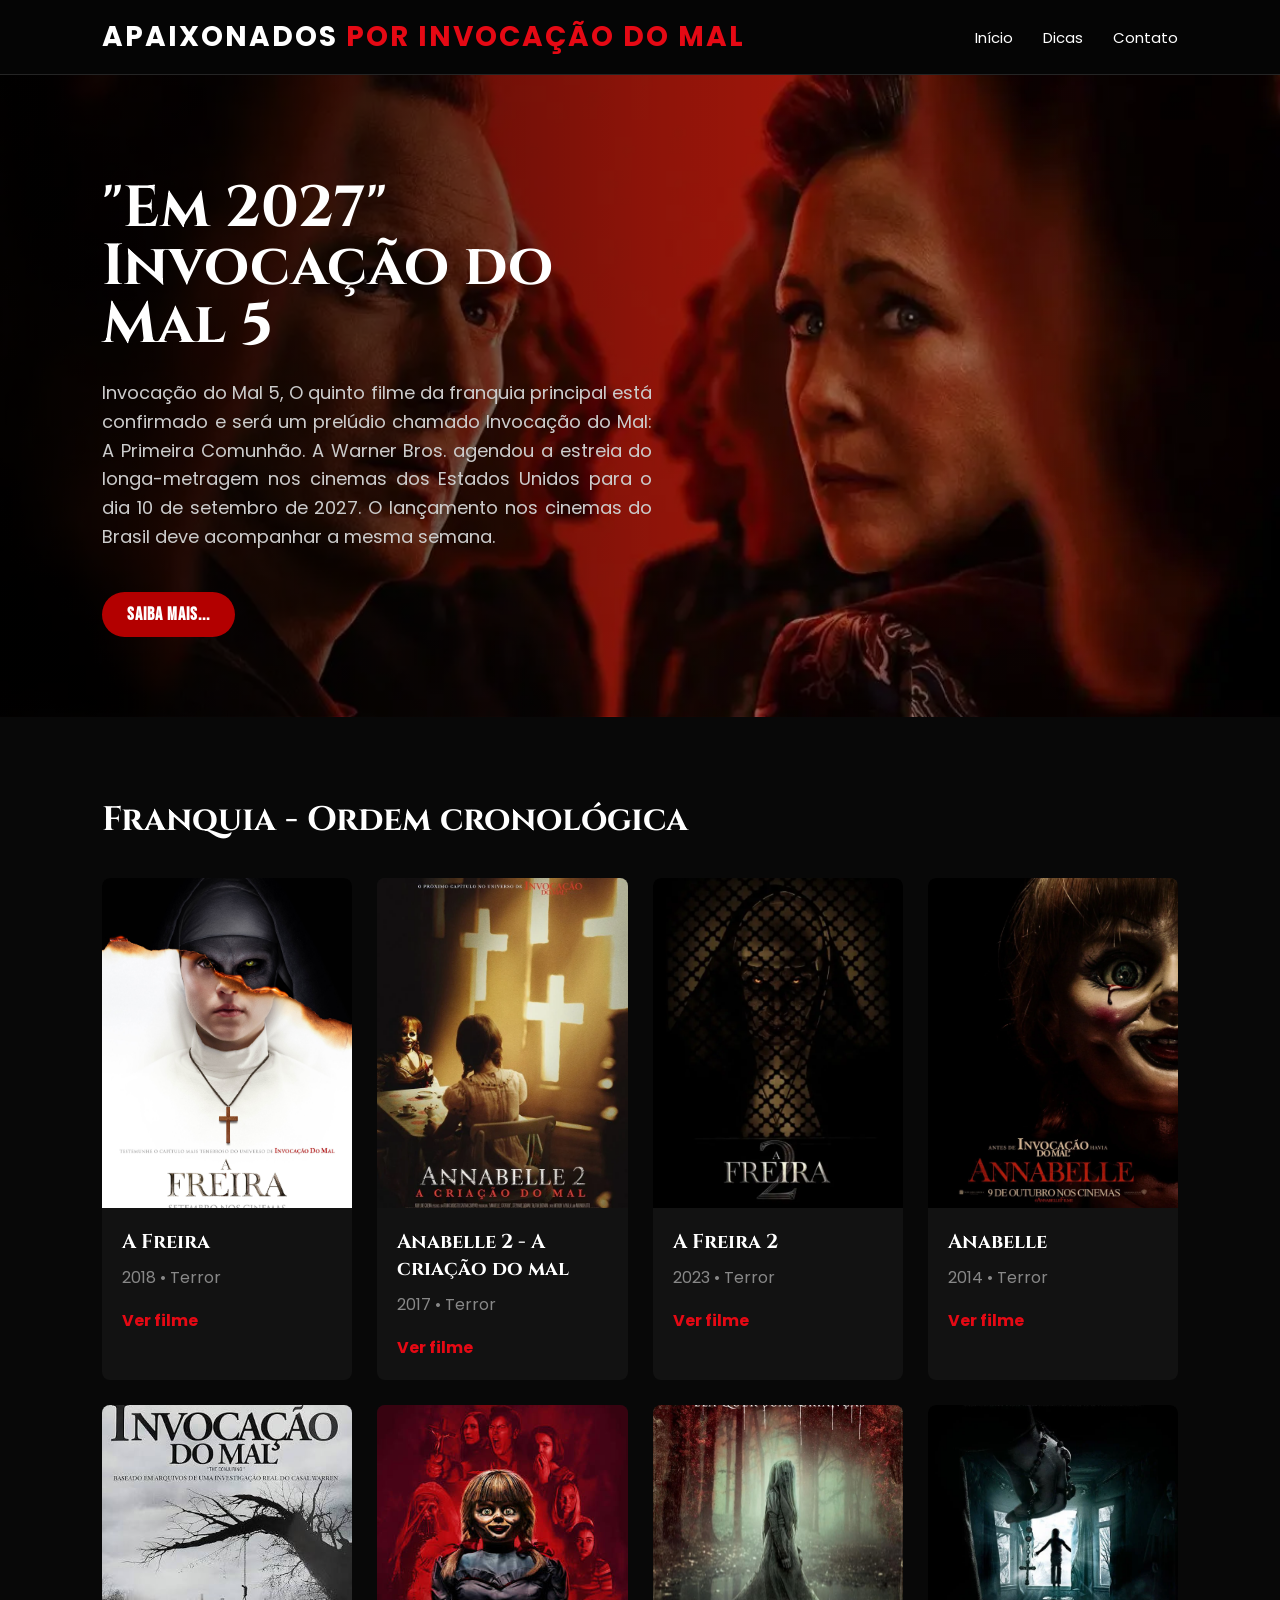
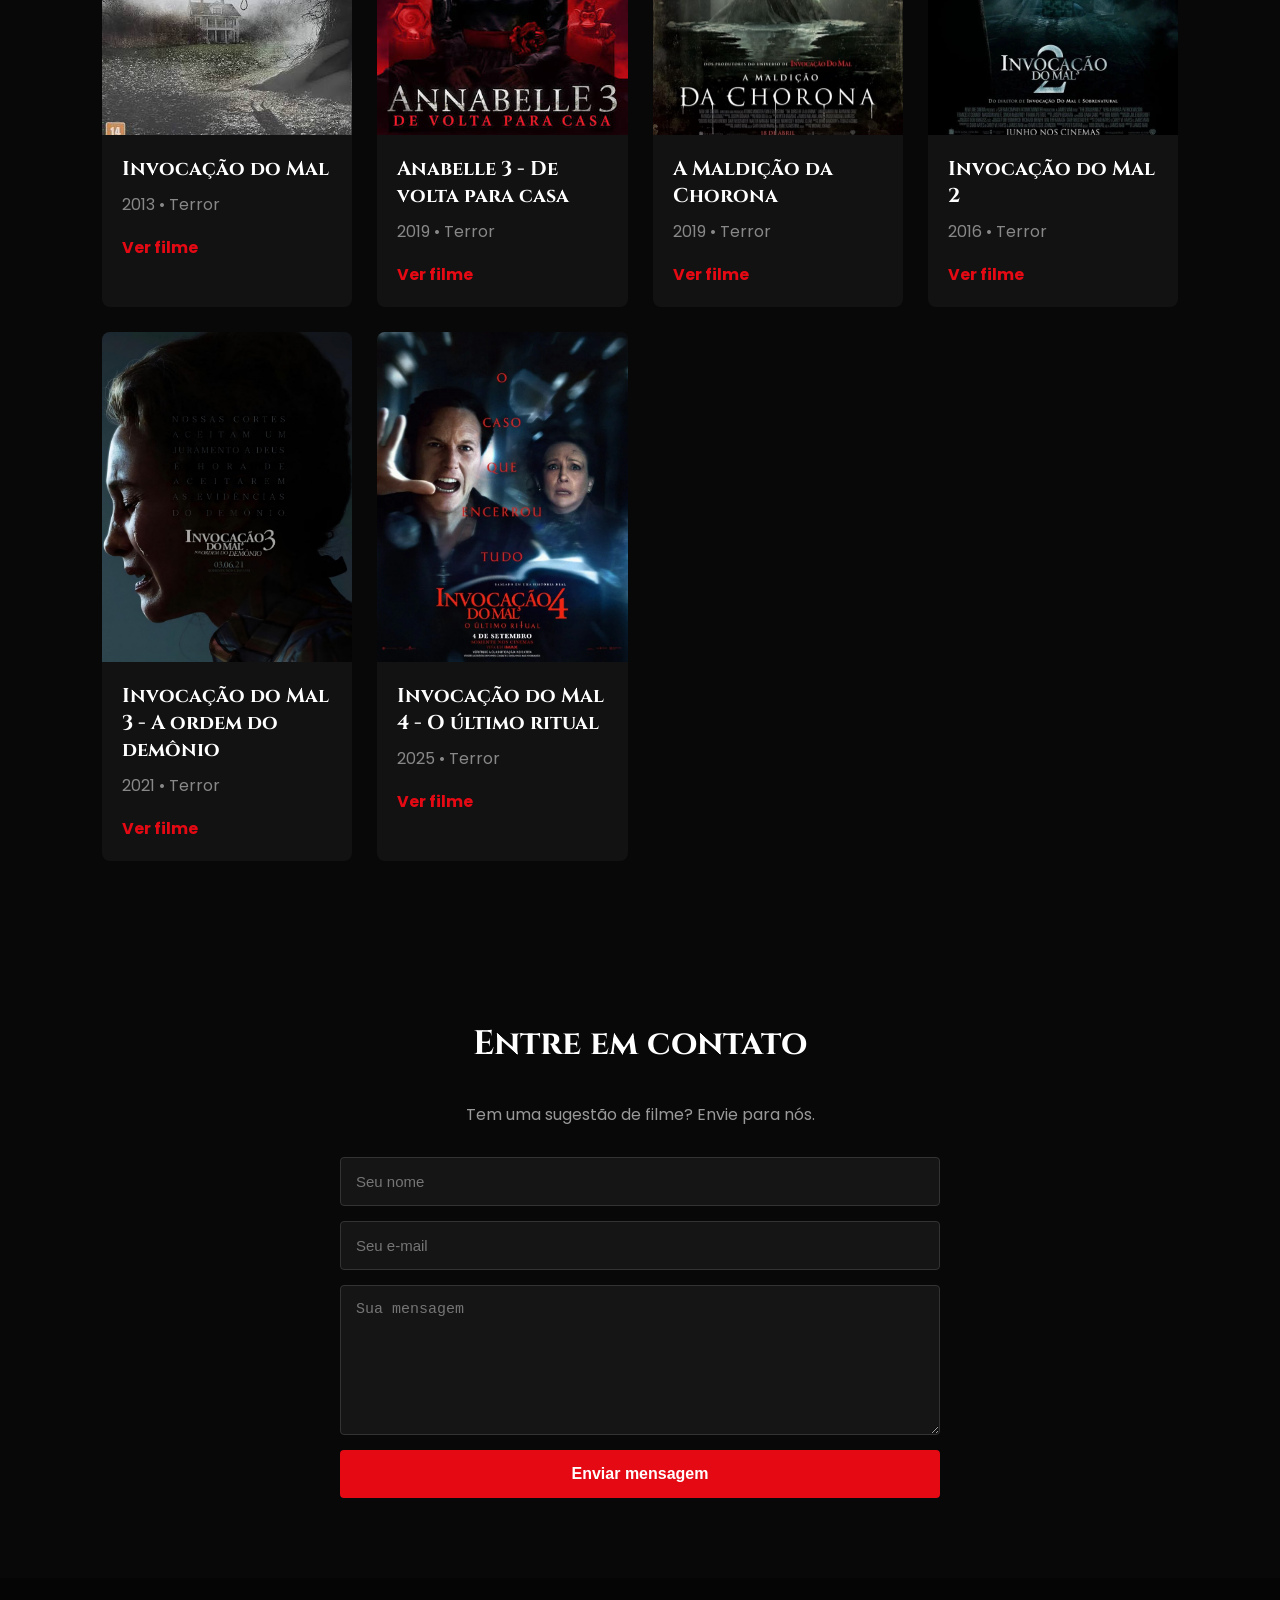
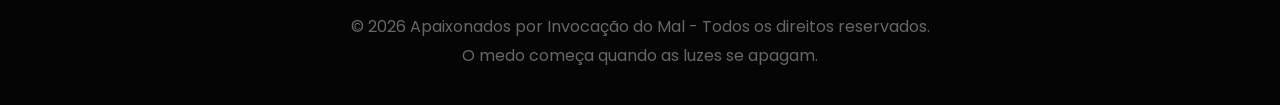
==== commit c98356ea: "correção5.0" ====
--- a/meu-site-terror/index.html
+++ b/meu-site-terror/index.html
@@ -22,8 +22,7 @@
 
         <nav>
             <a href="#inicio">Início</a>
-            <a href="#filmes">Filmes</a>
-            <a href="Dicas">Dicas</a>
+            <a href="./dicas.html">Dicas</a>
             <a href="#contato">Contato</a>
         </nav>
     </header>
@@ -177,54 +176,6 @@
             </div>
         </section>
 
-        <!-- DICAS DE TERROR -->
-<section class="filmes" id="dicas">
-    <h2>Dicas de Terror para os Apaixonados por Invocação do Mal</h2>
-
-    <div class="grade-filmes">
-
-        <article class="card">
-            <img src="imagens/sobrenatural.jpg" alt="Filme Sobrenatural">
-            <div class="card-conteudo">
-                <h3>Sobrenatural</h3>
-                <p>2010 • Terror</p>
-                <p>Uma família enfrenta acontecimentos sobrenaturais após o filho entrar em um estado misterioso.</p>
-                <a href="#">Ver filme</a>
-            </div>
-        </article>
-
-        <article class="card">
-            <img src="imagens/aentidade.jpg" alt="Filme A Entidade">
-            <div class="card-conteudo">
-                <h3>A Entidade</h3>
-                <p>2012 • Terror</p>
-                <p>Um escritor encontra gravações assustadoras que revelam uma presença sobrenatural aterrorizante.</p>
-                <a href="#">Ver filme</a>
-            </div>
-        </article>
-
-        <article class="card">
-            <img src="imagens/ouija.jpg" alt="Filme Ouija: Origem do Mal">
-            <div class="card-conteudo">
-                <h3>Ouija: Origem do Mal</h3>
-                <p>2016 • Terror</p>
-                <p>Uma família começa a enfrentar acontecimentos assustadores após utilizar um tabuleiro Ouija.</p>
-                <a href="#">Ver filme</a>
-            </div>
-        </article>
-
-        <article class="card">
-            <img src="imagens/emilyrose.jpg" alt="Filme O Exorcismo de Emily Rose">
-            <div class="card-conteudo">
-                <h3>O Exorcismo de Emily Rose</h3>
-                <p>2005 • Terror</p>
-                <p>Um caso de possível possessão demoníaca chega aos tribunais e divide opiniões entre ciência e religião.</p>
-                <a href="#">Ver filme</a>
-            </div>
-        </article>
-
-    </div>
-</section>
       
         <!-- CONTATO -->
         <section class="contato" id="contato">
